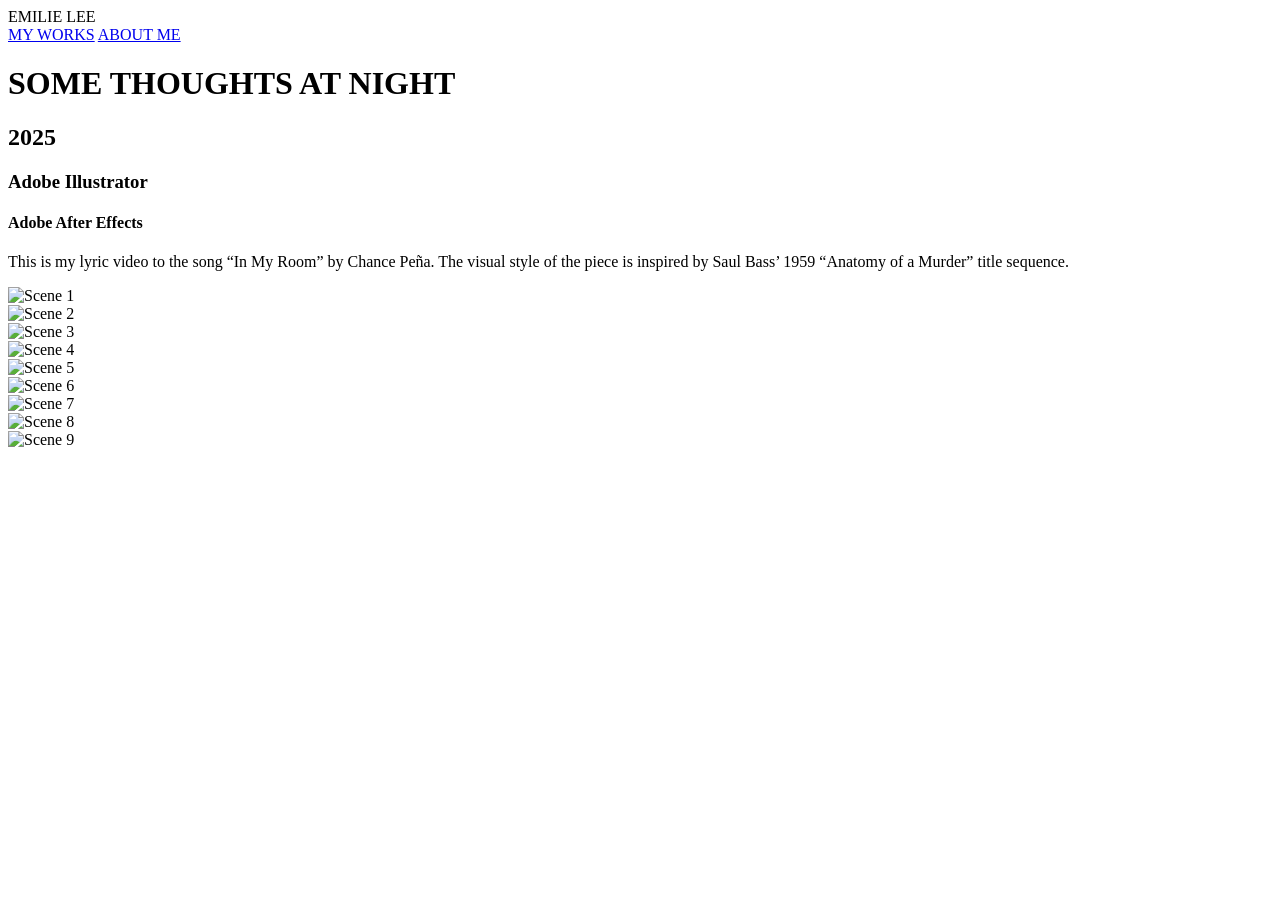
==== somethoughts.html @ 553b1422 "Create somethoughts.html" ====
<!DOCTYPE html>
<html lang="en">
<head>
  <meta charset="UTF-8">
  <title>Emilie Lee</title>
  <link rel="stylesheet" href="style.css">
  <link href="https://fonts.googleapis.com/css2?family=Inter:wght@300;400;500;600&display=swap" rel="stylesheet">
</head>
<body>

  <div class="container">
    
    <header class="header">
      <div class="logo">EMILIE LEE</div>
      <nav class="nav">
        <a href="index.html">MY WORKS</a>
        <a href="aboutme.html">ABOUT ME</a>
      </nav>
    </header>

     <a href="index.html" class="back-arrow"></a>

    <header class="title">
    <h1>SOME THOUGHTS AT NIGHT</h1>
    </header>

    <div class="container2">

    <div class="content2">
      <div class="left">
        <h2>2025</h2>
        <h3>Adobe Illustrator</h3>
        <h4>Adobe After Effects</h4>
      </div>

      <div class="right">
        <p>
          This is my lyric video to the song “In My Room” by Chance Peña. 
          The visual style of the piece is inspired by Saul Bass’ 1959 “Anatomy of a Murder” title sequence.
        </p>
      </div>
    </div>

    <div class="image-grid">
      <div class="img-box3">
        <img src="scene_1.jpg" alt="Scene 1">
      </div>
    </div>

    <div class="image-grid">
      <div class="img-box3">
        <img src="scene_2.jpg" alt="Scene 2">
      </div>
    </div>

    <div class="image-grid">
      <div class="img-box3">
        <img src="scene_3.jpg" alt="Scene 3">
      </div>
    </div>

    <div class="image-grid">
      <div class="img-box3">
        <img src="scene_4.jpg" alt="Scene 4">
      </div>
    </div>

    <div class="image-grid">
      <div class="img-box3">
        <img src="scene_5.jpg" alt="Scene 5">
      </div>
    </div>

    <div class="image-grid">
      <div class="img-box3">
        <img src="scene_6.jpg" alt="Scene 6">
      </div>
    </div>

    <div class="image-grid">
      <div class="img-box3">
        <img src="scene_7.jpg" alt="Scene 7">
      </div>
    </div>

    <div class="image-grid">
      <div class="img-box3">
        <img src="scene_8.jpg" alt="Scene 8">
      </div>
    </div>

    <div class="image-grid">
      <div class="img-box3">
        <img src="scene_9.jpg" alt="Scene 9">
      </div>
    </div>

  </div>
 

</body>
</html>
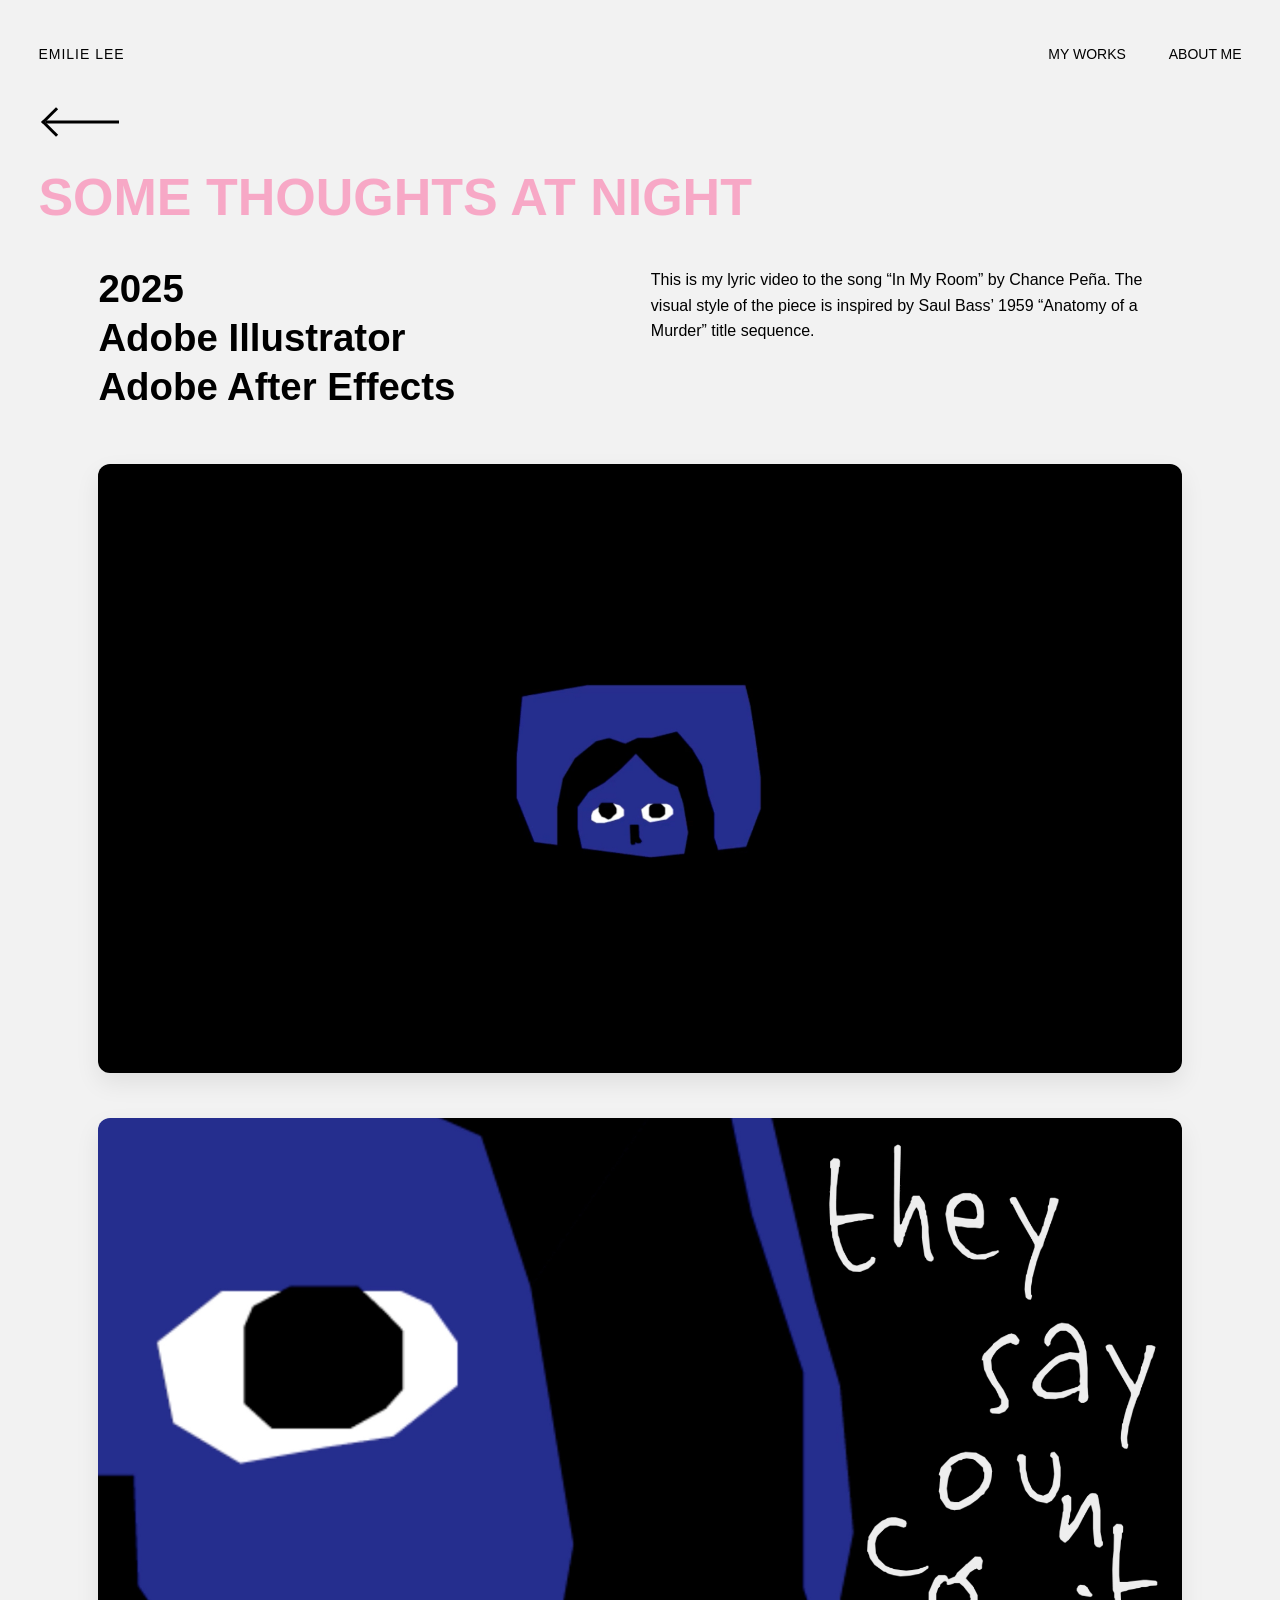
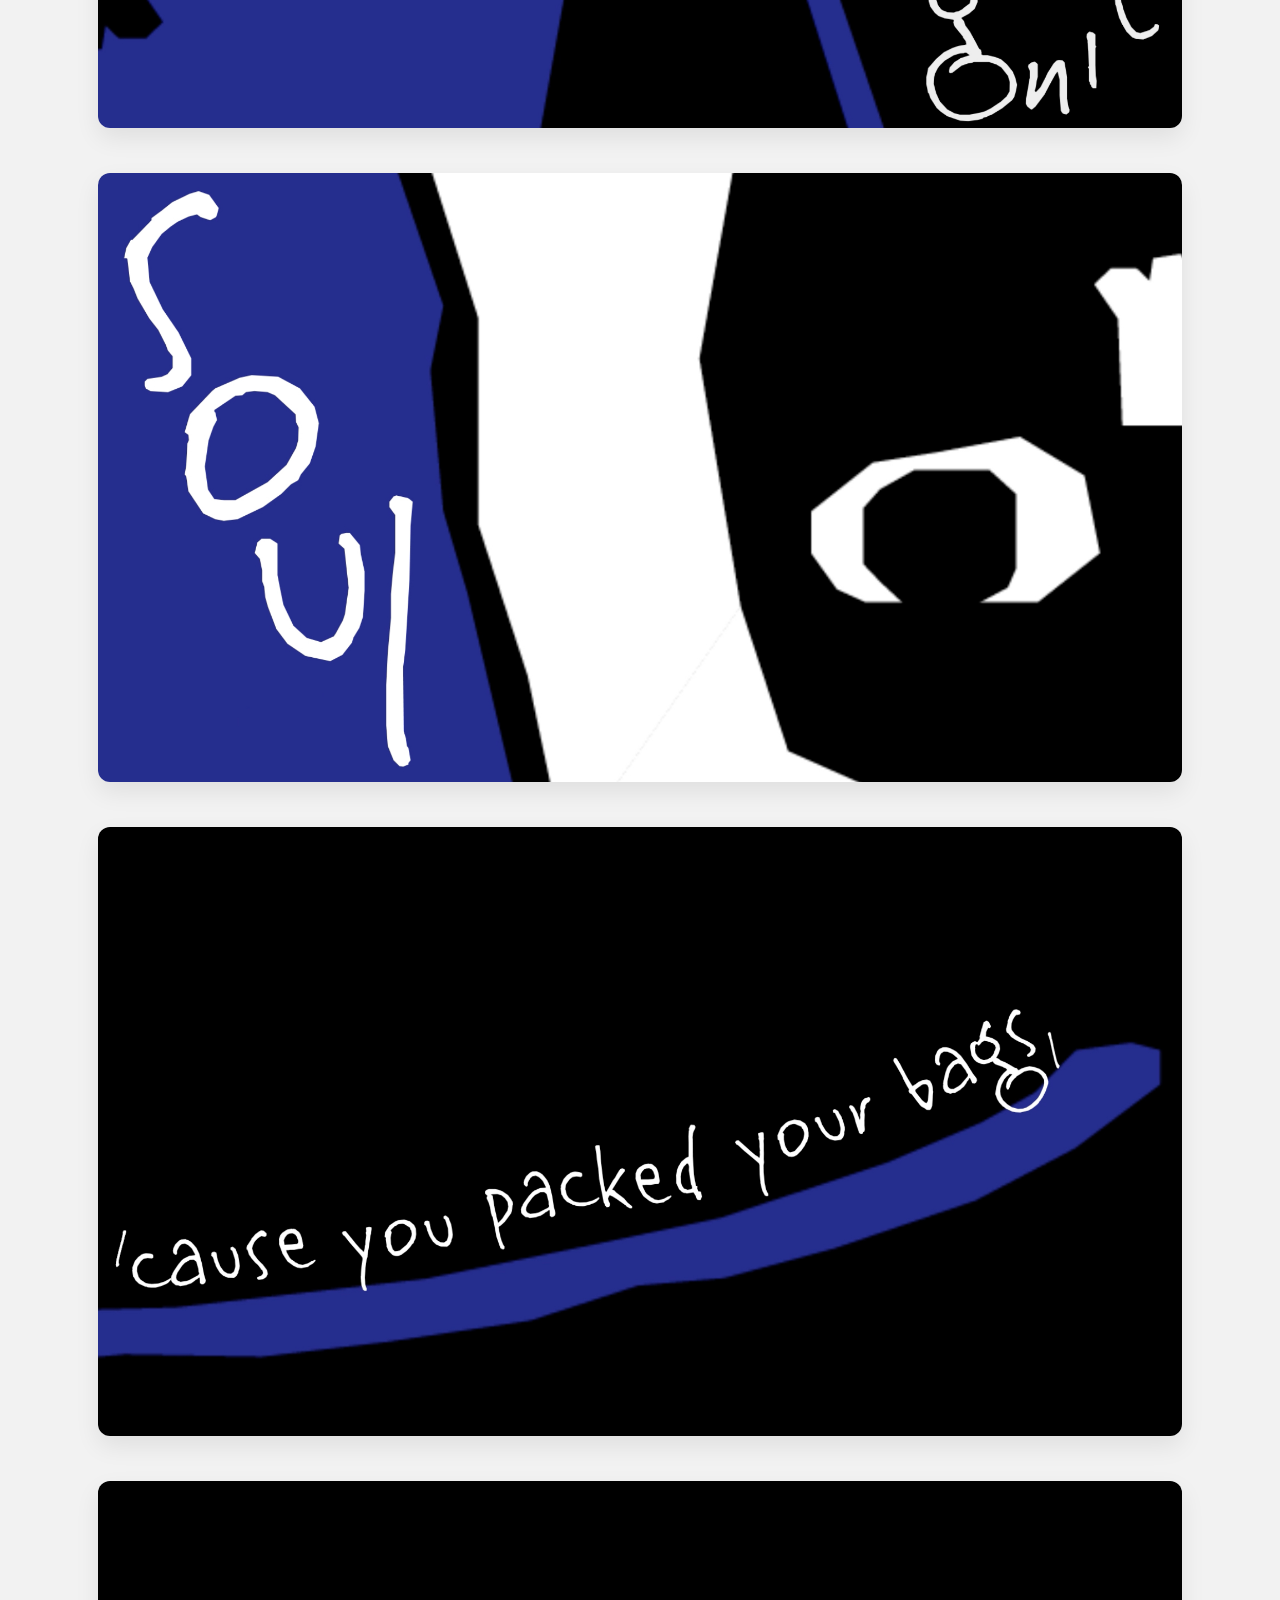
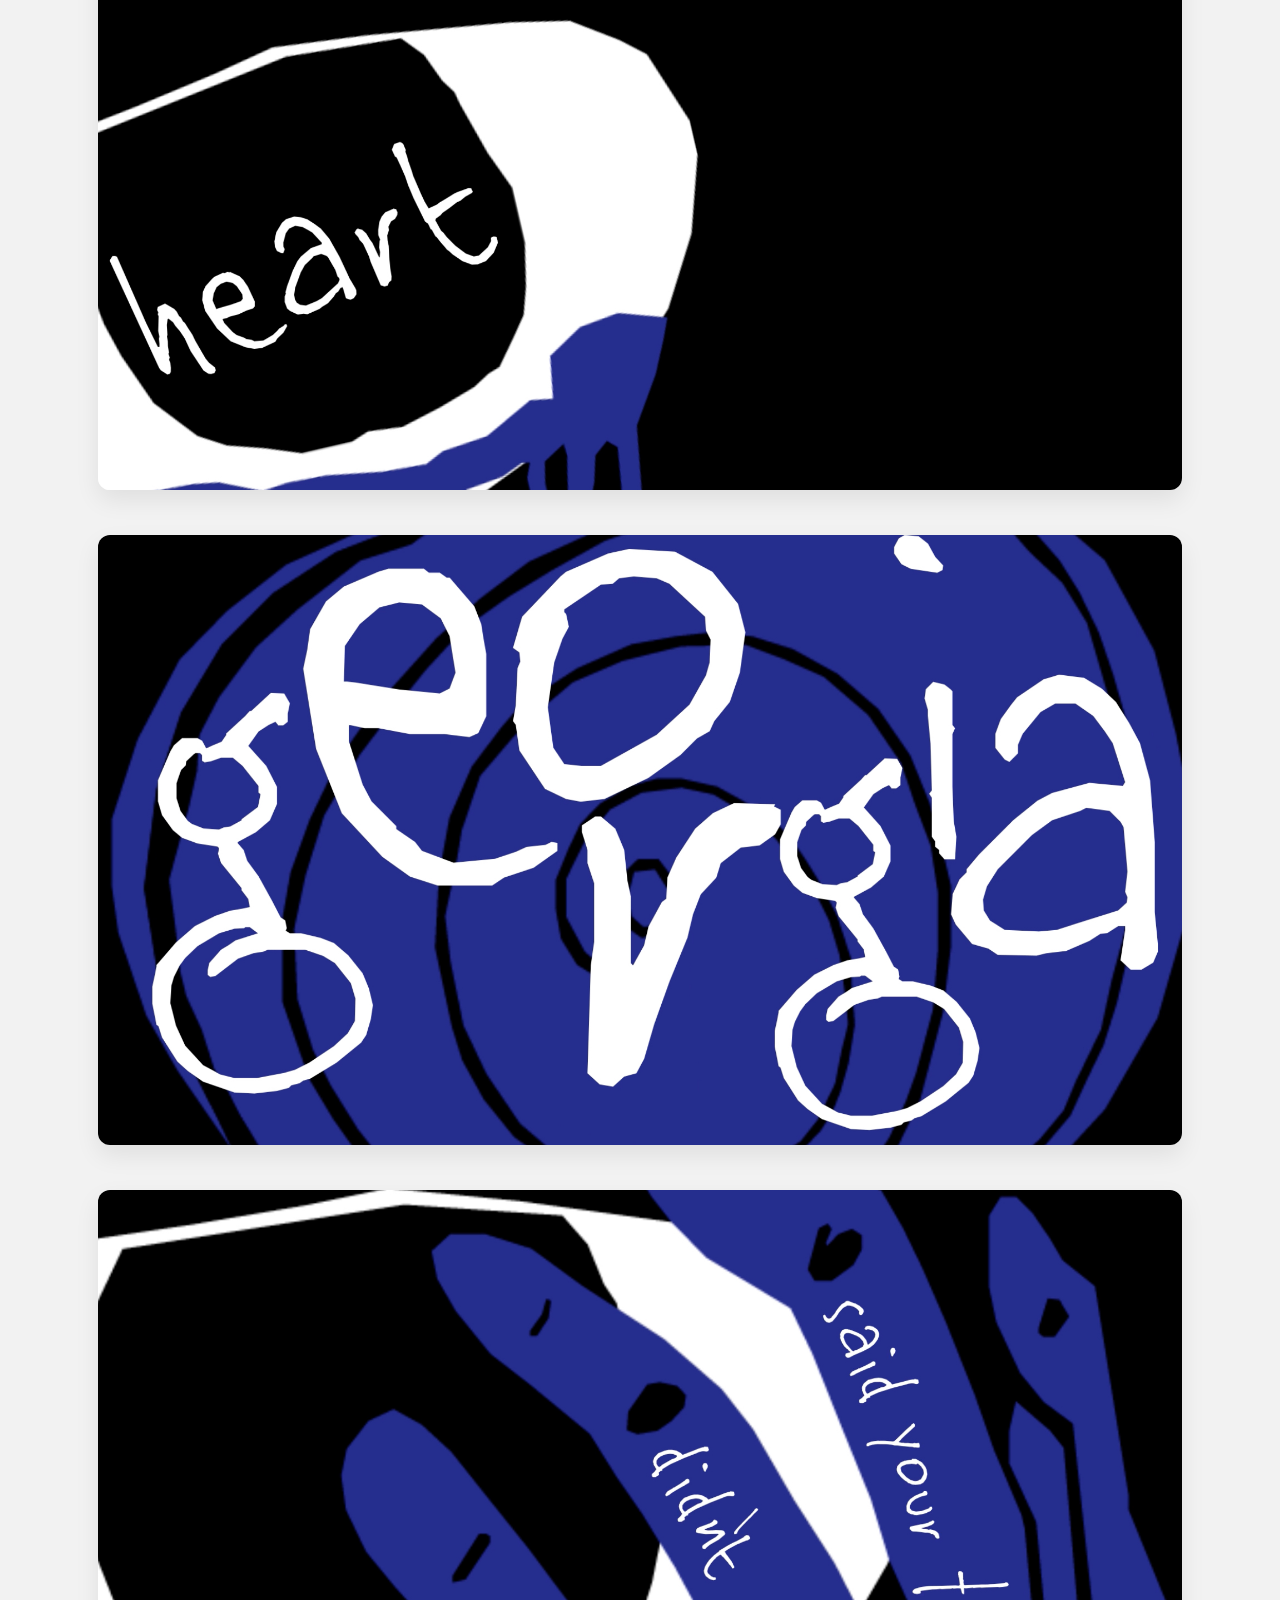
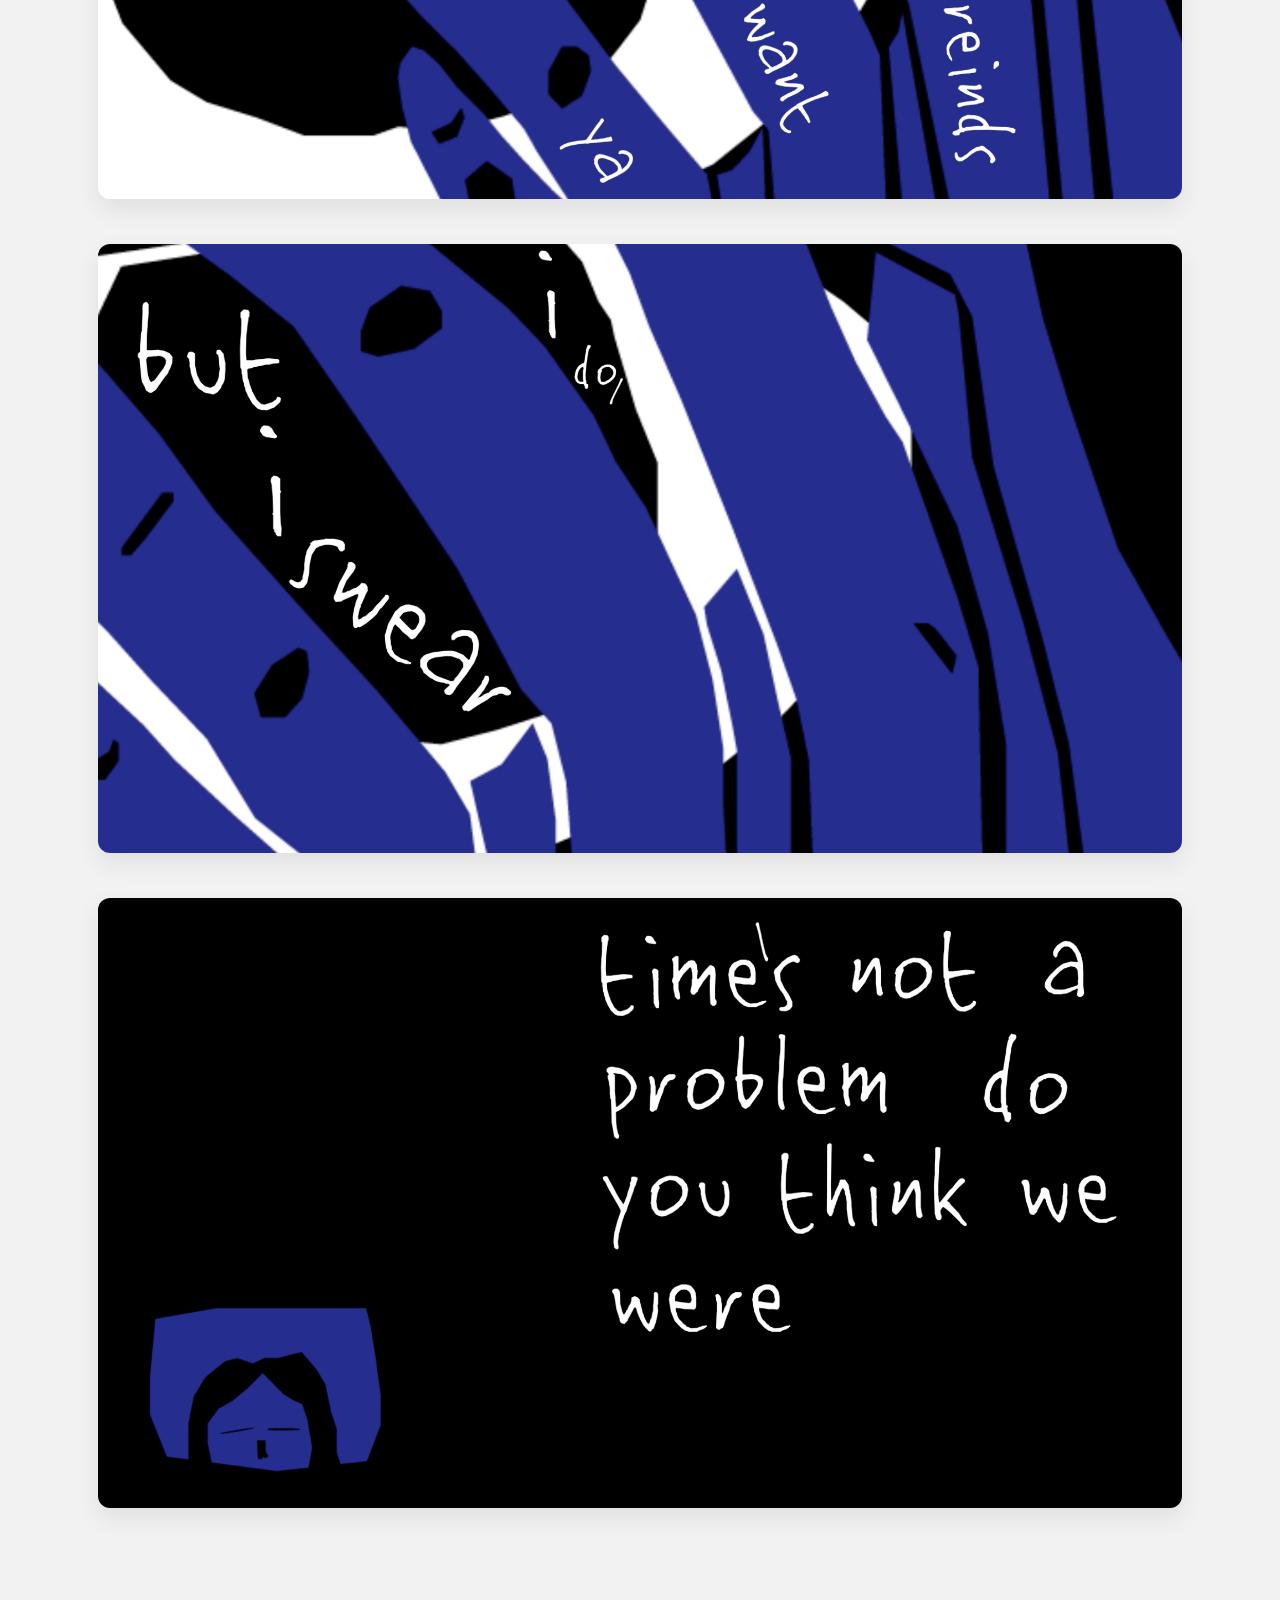
==== commit 8cb274fb: "Update somethoughts.html" ====
--- a/somethoughts.html
+++ b/somethoughts.html
@@ -55,7 +55,7 @@
 
     <div class="image-grid">
       <div class="img-box3">
-        <img src="scene_3.jpg" alt="Scene 3">
+        <img src="Scene_3.jpg" alt="Scene 3">
       </div>
     </div>
 
--- a/style.css
+++ b/style.css
@@ -0,0 +1,279 @@
+* {
+  margin: 0;
+  padding: 0;
+  box-sizing: border-box;
+}
+
+/* Body */
+body {
+  font-family: 'Inter', sans-serif;
+  background-color:white;
+
+  -webkit-font-smoothing: antialiased;
+  -moz-osx-font-smoothing: grayscale;
+}
+
+.container {
+  min-height: 100vh;
+  padding: 5vh 3vw;
+  background-color: #f2f2f2;
+
+  display: flex;
+  flex-direction: column;
+}
+
+/* main page */
+.header {
+  display: flex;
+  justify-content: space-between;
+  align-items: center;
+  margin-bottom: 6vh;
+}
+
+.logo {
+  font-size: 14px;
+  letter-spacing: 1px;
+}
+
+.nav a {
+  margin-left: 3vw;
+  text-decoration: none;
+  color: black;
+  font-size: 14px;
+}
+
+.content h1{
+  font-size: clamp(26px, 3.8vw, 52px);
+  font-weight: 400;
+  letter-spacing: -0.5px;
+  margin-bottom: 2vh;
+}
+
+h1 a {
+  text-decoration: none;
+  color: inherit;
+  cursor: pointer;
+}
+
+h1 a:hover {
+  color: rgba(255, 64, 137, 0.41);
+}
+
+header a {
+  text-decoration: none;
+  color: inherit;
+  cursor: pointer;
+}
+
+header a:hover {
+  color: rgba(255, 64, 137, 0.41);
+}
+
+/* individual project pages */
+.title{
+  font-size: clamp(26px, 3.8vw, 20px);
+  color: rgba(255, 64, 137, 0.41);
+}
+
+.content2 {
+  display: flex;
+  justify-content: space-between;
+  margin-bottom: 50px;
+}
+
+.container2 {
+  padding: 40px 60px;
+}
+
+.left h2 {
+  font-size: clamp(24px, 3vw, 42px);
+  margin-bottom: 5px;
+}
+
+.left h3 {
+  font-size: clamp(24px, 3vw, 42px);
+  margin-bottom: 5px;
+}
+
+.left h4 {
+  font-size: clamp(24px, 3vw, 42px);
+  margin-bottom: 5px;
+}
+
+.right {
+  width: 49%;
+  line-height: 1.6;
+  color: black;
+}
+
+.image-grid {
+  display: flex;
+  gap: 40px;
+}
+
+.img-box {
+  flex: 1;
+  aspect-ratio: 1 / 1;
+  border-radius: 12px;
+  margin-bottom: 12px;
+  overflow: hidden;
+  box-shadow: 0 10px 25px rgba(0, 0, 0, 0.08);
+  background: white;
+}
+
+.img-box img {
+  width: 100%;
+  height: 100%;
+  object-fit: cover;
+  display: block;
+}
+
+.img-box2 {
+  width: 100%; 
+  aspect-ratio: 16 / 9; 
+  border-radius: 12px; 
+  overflow: hidden; 
+  box-shadow: 0 10px 25px rgba(0, 0, 0, 0.08);
+  margin-bottom: 45px;
+  background: white;
+}
+
+.img-box2 img {
+  width: 100%;
+  height: 100%;
+  object-fit: contain;
+  display: block;
+}
+
+.img-box3 {
+  width: 100%; 
+  aspect-ratio: 16 / 9; 
+  border-radius: 12px; 
+  overflow: hidden; 
+  box-shadow: 0 10px 25px rgba(0, 0, 0, 0.08);
+  margin-bottom: 45px;
+  background: white;
+}
+
+.img-box3 img {
+  width: auto;
+  height: 100%;
+  display: block;
+}
+
+.img-box4 {
+  width: 100%; 
+  aspect-ratio: 16 / 9; 
+  border-radius: 12px; 
+  overflow: hidden; 
+  box-shadow: 0 10px 25px rgba(0, 0, 0, 0.08);
+  margin-bottom: 45px;
+  background: black;
+}
+
+.img-box4 img {
+  width: 100%;
+  height: 100%;
+  object-fit: contain;
+  display: block;
+}
+
+.img-box5 {
+  flex: 1;
+  aspect-ratio: 1 / 1;
+  border-radius: 12px;
+  margin-bottom: 45px;
+  overflow: hidden;
+  box-shadow: 0 10px 25px rgba(0, 0, 0, 0.08);
+  background: white;
+}
+
+.img-box5 img {
+  width: 100%;
+  height: 100%;
+  object-fit: contain;
+  display: block;
+}
+
+.project {
+  text-align: center;
+  width: 49%;
+  line-height: 1.6;
+  color: black;
+  margin-bottom: 30px;
+}
+
+.back-arrow {
+  width: 40px;
+  height: 10px;
+  margin-bottom: 40px;
+  position: relative;
+  transform: scale(1.5);
+  transform-origin: left center;
+  cursor: pointer;
+  color: inherit;
+}
+
+/* Arrow line */
+.back-arrow::after {
+  content: "";
+  position: absolute;
+  top: 50%;
+  left: 5px;
+  width: 49px;
+  height: 2px;
+  transform: translateY(-50%);
+  background: currentColor;
+}
+
+/* Triangle (outline style) */
+.back-arrow::before {
+  content: "";
+  position: absolute;
+  top: 50%;
+  left: 5px;
+  width: 12px;
+  height: 12px;
+  border-top: 2px solid currentColor;
+  border-left: 2px solid currentColor;
+  transform: translateY(-50%) rotate(-45deg);
+}
+
+.back-arrow:hover {
+  color: rgba(255, 64, 137, 0.41);
+}
+
+/* about me page*/
+.hello {
+  font-size: clamp(26px, 3.8vw, 20px);
+  color: rgba(255, 64, 137, 0.41);
+  margin-bottom: 60px;
+}
+
+.about-content {
+  display: flex;
+  justify-content: space-between;
+  gap: 60px;
+  flex-wrap: wrap;
+}
+
+/* LEFT COLUMN */
+.contact {
+  flex: 1;
+  min-width: 280px;
+}
+
+.contact p {
+  font-size: clamp(24px, 3vw, 42px);
+  margin-bottom: 16px;
+}
+
+/* RIGHT COLUMN */
+.description {
+  flex: 1;
+  min-width: 280px;
+  font-size: clamp(16px, 2vw, 24px);
+  line-height: 1.6;
+  color: black;
+}
+
